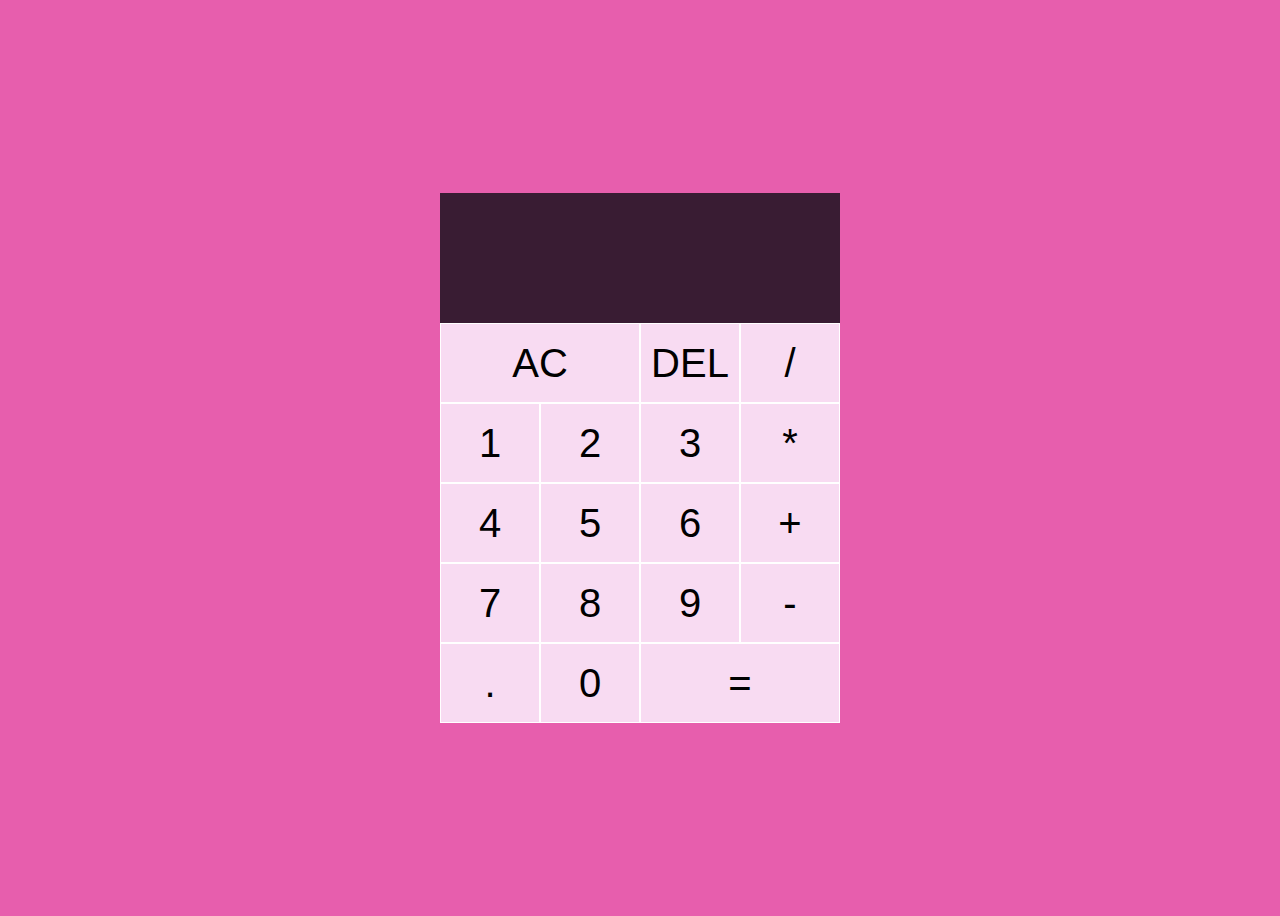
==== index.html @ c3b3c9d7 "first commit" ====
<!DOCTYPE html>
<html lang="en">
<head>
    <meta charset="UTF-8">
    <meta name="viewport" content="width=device-width, initial-scale=1.0">
    <title>Document</title>
    <link rel="stylesheet" href="./style.css">
</head>
<body>
    <div class="container">
        <div class="container1">
            <div class="screen1"></div>
            <div class="screen2"></div>
        </div>
        <div class="container2">
            <button class="operator ac">AC</button>
            <button class="operator del">DEL</button>
            <button class="operator divide">/</button>
            <button class="number">1</button>
            <button class="number">2</button>
            <button class="number">3</button>
            <button class="operator mult">*</button>
            <button class="number">4</button>
            <button class="number">5</button>
            <button class="number">6</button>
            <button class="operator plus">+</button>
            <button class="number">7</button>
            <button class="number">8</button>
            <button class="number">9</button>
            <button class="operator minus">-</button>
            <button class="number">.</button>
            <button class="number">0</button>
            <button class="operator equal">=</button>
        </div>
    </div>
    <script src="./scripts.js"></script>
</body>
</html>
---- style.css ----
body{
    font-family: Arial, Helvetica, sans-serif;
    background-color: #E75EAD;
}
.container{
    height: 100vh;
    display: grid;
    align-content: center;
}
.container1{
    width:400px ;
    margin: auto;
    text-align: right;
}
.container2{
    display: grid;
    grid-template-columns: repeat(4,100px);
    justify-content: center;
    align-content: center;
}
.container1 div{
    height: 50px;
    background-color: #391C33;
}
button{
    display: grid;
    align-items: center;
    justify-items: center;
    background-color:#F8DBF2 ;
    cursor: pointer;
    height: 80px;
    border: none;
    border:1px solid white;
    font-size:40px ;
    outline: none;
}

.screen1{
    padding-top: 30px;
    grid-column:1/5;
    color: white;
    font-size: 25px;
    padding-right: 10px;
}
.screen2{
    font-size: 40px;
    grid-column:1/5;
    color: white;
    padding-right: 10px;
}
.ac{
    grid-column:1/3;
}
.equal{
    grid-column: 3/5;
}
.container2 button:hover{
    background-color: white;
}
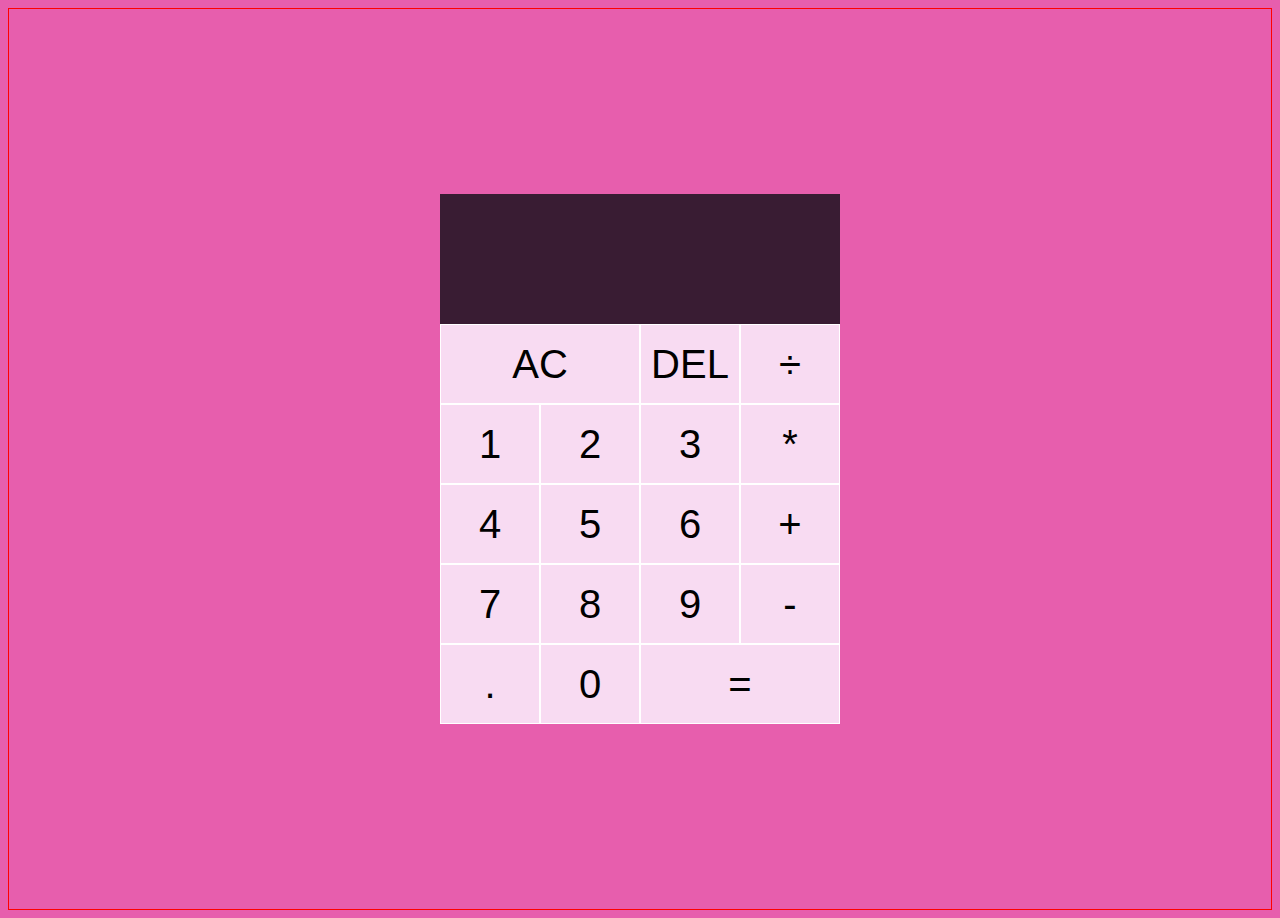
==== commit 52bb50b0: "fix screen" ====
--- a/index.html
+++ b/index.html
@@ -15,7 +15,7 @@
         <div class="container2">
             <button class="operator ac">AC</button>
             <button class="operator del">DEL</button>
-            <button class="operator divide">/</button>
+            <button class="operator divide">÷</button>
             <button class="number">1</button>
             <button class="number">2</button>
             <button class="number">3</button>
--- a/style.css
+++ b/style.css
@@ -1,4 +1,5 @@
 body{
+    border: 1px solid red;
     font-family: Arial, Helvetica, sans-serif;
     background-color: #E75EAD;
 }
@@ -34,17 +35,14 @@
     font-size:40px ;
     outline: none;
 }
-
 .screen1{
     padding-top: 30px;
-    grid-column:1/5;
     color: white;
     font-size: 25px;
     padding-right: 10px;
 }
 .screen2{
     font-size: 40px;
-    grid-column:1/5;
     color: white;
     padding-right: 10px;
 }
